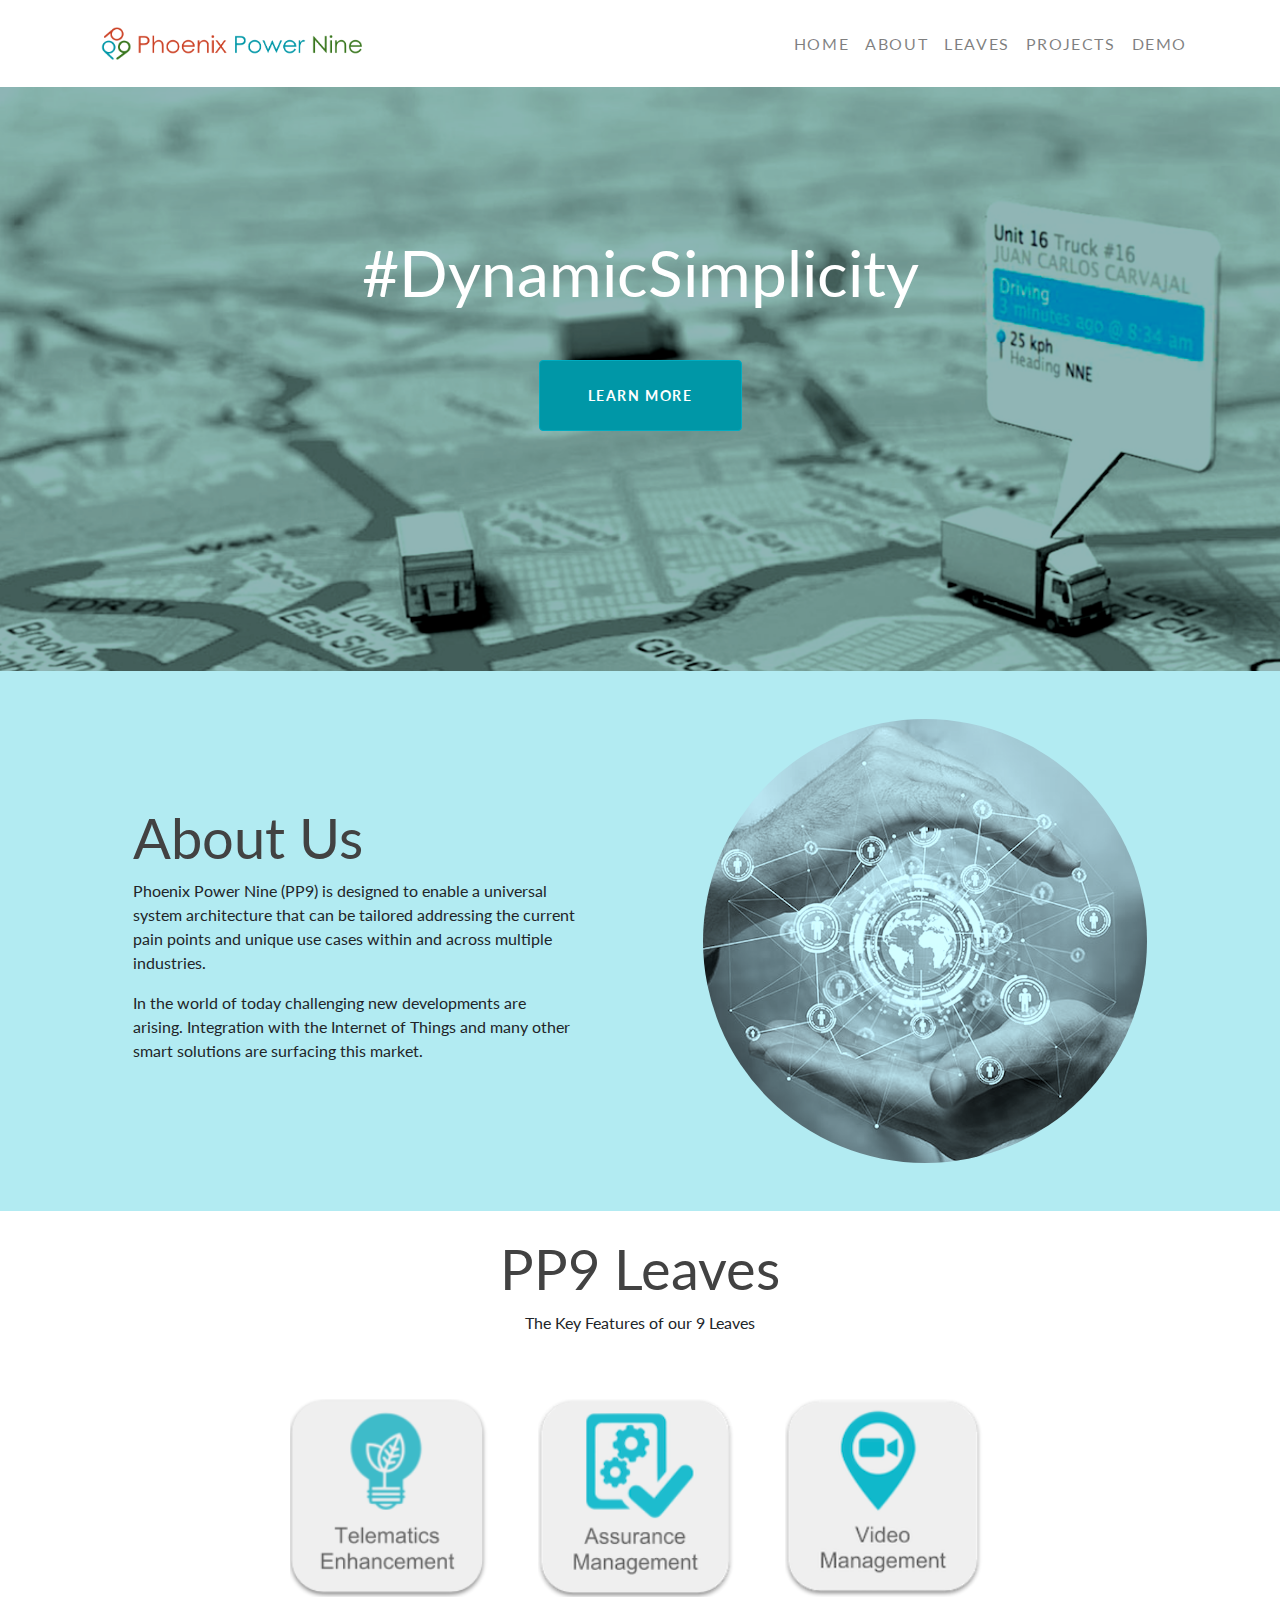
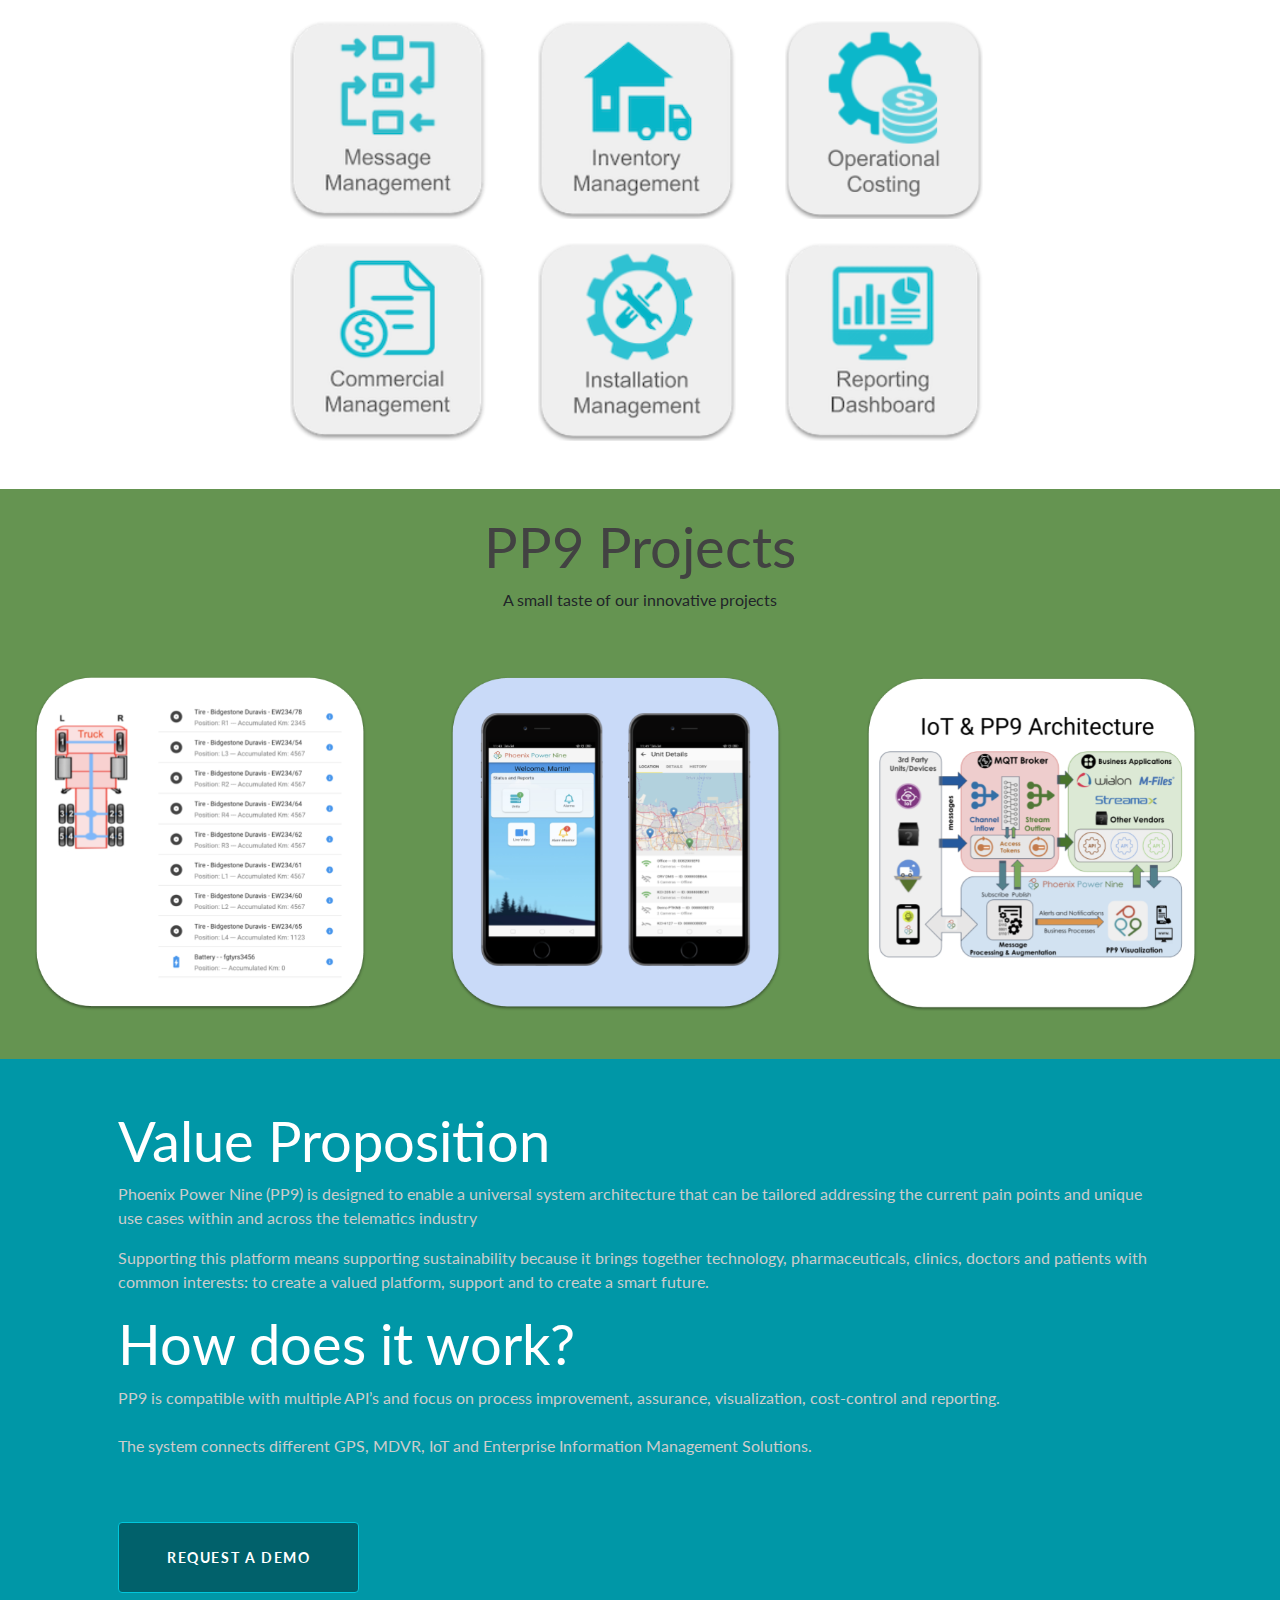
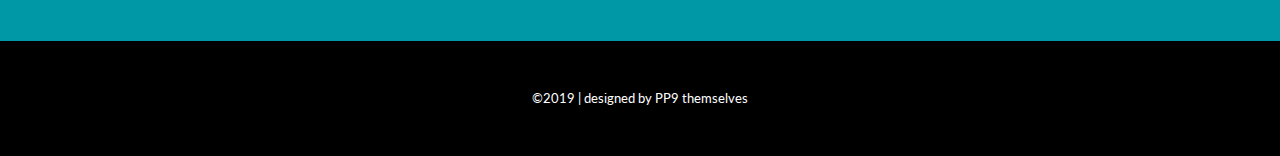
==== index.html @ 715a7a73 "Initial commit" ====
<!DOCTYPE html>
<html lang="en">

  <head>

    <meta charset="utf-8">
    <meta name="viewport" content="width=device-width, initial-scale=1, shrink-to-fit=no">
    <meta name="description" content="">
    <meta name="author" content="">
    <link rel="shortcut icon" href="favicon.ico">
    <link rel="shortcut icon" href="img/favicon.png" type="image/x-icon">

    <title>Phoenix Power Nine</title>

    <!-- Bootstrap core CSS -->
    <link href="vendor/bootstrap/css/bootstrap.min.css" rel="stylesheet">

    <!-- Custom fonts for this template -->
    <link href="https://fonts.googleapis.com/css?family=Catamaran:100,200,300,400,500,600,700,800,900" rel="stylesheet">
    <link href="https://fonts.googleapis.com/css?family=Lato:100,100i,300,300i,400,400i,700,700i,900,900i" rel="stylesheet">

    <!-- Custom styles for this template -->
    <link href="css/one-page-wonder.css" rel="stylesheet">
    <!-- Fontawesome Icon font -->
    <link rel="stylesheet" href="css/font-awesome.min.css">
    <!-- bootstrap.min -->
    <link rel="stylesheet" href="css/jquery.fancybox.css">

  </head>

  <body>

    <!-- Navigation -->
    <nav class="navbar navbar-expand-lg navbar-light navbar-custom fixed-top">
      <div class="container">
        <a class="navbar-brand" href="#">
            <div class="page-header__logo" >
          </div>
        </a>
        <button class="navbar-toggler" type="button" data-toggle="collapse" data-target="#navbarResponsive" aria-controls="navbarResponsive" aria-expanded="false" aria-label="Toggle navigation">
          <span class="navbar-toggler-icon"></span>
        </button>
        <div class="collapse navbar-collapse" id="navbarResponsive">
          <ul class="navbar-nav ml-auto">
            <li class="nav-item">
              <a class="nav-link page-header__nav-link" href="#home" >Home</a>
            </li>
            <li class="nav-item">
              <a class="nav-link page-header__nav-link" href="#about" >About</a>
            </li>
            <li class="nav-item">
              <a class="nav-link page-header__nav-link" href="#solutions" >Leaves</a>
            </li>
            <li class="nav-item">
              <a class="nav-link page-header__nav-link" href="#projects" >Projects</a>
            </li>
            <li class="nav-item">
              <a class="nav-link page-header__nav-link" href="#demo" >Demo</a>
            </li>
          </ul>
        </div>
      </div>
    </nav>

<scroll-container>
  <section id="home">
    <header class="masthead text-center text-white">
      <div class="masthead-content">
        <div class="container">
          <h2 class="masthead-heading mb-0">#DynamicSimplicity</h2>
          <!-- <h2 class="masthead-subheading mb-0">Will Rock Your Socks Off</h2> -->
          <a href="#dynamic" class="btn btn-primary_green btn-xl  mt-5">Learn More</a>
        </div>
      </div>
      <!--<div class="bg-circle-1 bg-circle"></div>
      <div class="bg-circle-2 bg-circle"></div>
      <div class="bg-circle-3 bg-circle"></div>
      <div class="bg-circle-4 bg-circle"></div> -->
    </header>
</section>


    <section style="background: #B2EBF2" id="about">
      <div class="container">
        <div class="row align-items-center">
          <div class="col-lg-6 order-lg-2">
            <div class="p-5">
              <img class="img-fluid rounded-circle" src="img/01.png" alt="">
            </div>
          </div>
          <div class="col-lg-6 order-lg-1">
            <div class="p-5">
              <h2 class="display-4">About Us</h2>
              <p>Phoenix Power Nine (PP9) is designed to enable a universal system architecture that can be tailored addressing the current pain points and unique use cases within and across multiple industries.</p>
<p>In the world of today challenging new developments are arising. Integration with the Internet of Things and many other smart solutions are surfacing this market.</p>
<!-- <p>We have a no-nonsense, result oriented approach towards projects and have the end-goal, the delivery of a project, or other agreed targets, as a priority.</p> -->

            </div>
          </div>
        </div>
      </div>
    </section>

    <section id="solutions">
      <div class="container" style="max-width:800px">
        <br>
        <div class="sec-title text-center">
          <h2 class="display-4 wow animated bounceInLeft">PP9 Leaves</h2>
          <p class="wow animated bounceInRight">The Key Features of our 9 Leaves</p>
        </div>
        <br><br>
        <div class="row" style="padding-left:50px">

          <div class="containerBox">
            <img src="img/pp9-leave-01.png" alt="Avatar" class="image">
            <div class="overlay">
              <div class="text"><span class="text2" >Customized Features</span>
                <br><br>If you can imagine it PP9 can realize it!
              </div>
            </div>
          </div>

          <div class="containerBox">
            <img src="img/pp9-leave-02.png" alt="Avatar" class="image">
            <div class="overlay">
              <div class="text"><span class="text2" >Routine Tasks</span>
                <br><br>Schedule your background activities and access the results
              </div>
            </div>
          </div>

          <div class="containerBox">
            <img src="img/pp9-leave-03.png" alt="Avatar" class="image">
            <div class="overlay">
              <div class="text"><span class="text2" >Live Video</span>
                <br><br>Access to live video and history alert recordings
              </div>
            </div>
          </div>


        </div>
        <br>
        <div class="row" style="padding-left:50px">

          <div class="containerBox">
            <img src="img/pp9-leave-04.png" alt="Avatar" class="image">
            <div class="overlay">
              <div class="text"><span class="text2" >Augmentation</span>
                <br><br>Capture and validate your messages before they are sent to the business applications
              </div>
            </div>
          </div>

          <div class="containerBox">
            <img src="img/pp9-leave-05.png" alt="Avatar" class="image">
            <div class="overlay">
              <div class="text"><span class="text2" >M-Files Integrated</span>
                <br><br>Access to your assets and it's metadata at any time
              </div>
            </div>
          </div>

          <div class="containerBox">
            <img src="img/pp9-leave-06.png" alt="Avatar" class="image">
            <div class="overlay">
              <div class="text"><span class="text2" >Cost Control</span>
                <br><br>Live status of your operational expenditure at your fingertips
              </div>
            </div>
          </div>
        </div>
        <br>
        <div class="row" style="padding-left:50px">

          <div class="containerBox">
            <img src="img/pp9-leave-07.png" alt="Avatar" class="image">
            <div class="overlay">
              <div class="text"><span class="text2" >Billing & Invoicing</span>
                <br><br>Create, manage and track billing and contracts
              </div>
            </div>
          </div>

          <div class="containerBox">
            <img src="img/pp9-leave-08.png" alt="Avatar" class="image">
            <div class="overlay">
              <div class="text"><span class="text2" >Field Readiness</span>
                <br><br>Manage your commissioning and installation processes
              </div>
            </div>
          </div>

          <div class="containerBox">
            <img src="img/pp9-leave-09.png" alt="Avatar" class="image">
            <div class="overlay">
              <div class="text"><span class="text2" >Realtime Reports</span>
                <br><br>See your data in realtime and drill down to the desired level
              </div>
            </div>
          </div>


        </div>

        <br>
        <br>
      </div>
    </section>

    <section id="projects" style="background: #659451">
        <br>
        <div class="sec-title text-center">
          <h2 class="display-4 wow animated bounceInLeft">PP9 Projects</h2>
          <p class="wow animated bounceInRight">A small taste of our innovative projects</p>
        </div>
        <br><br>
        <div class="row" style="padding-left:50px">

          <div class="containerBox">
            <img src="img/pp9-traceable-parts.png" alt="Avatar" class="image">
            <div class="overlay">
              <div class="text"><span class="text2" >Traceable Parts</span>
                <br><br>PP9 can visualise traceable parts such as tires and batteries and their location on the vehicle or trailer. <br><br>
This uses the interface with the content management system to capture the location data and do expected life calculations or manage warrantee.
              </div>
            </div>
          </div>

          <div class="containerBox">
            <img src="img/pp9-mobile-app.png" alt="Avatar" class="image">
            <div class="overlay">
              <div class="text"><span class="text2" >Mobile Application</span>
                <br><br>Our solution is based on establishing a platform, that has PC/Notebook and Mobile connectivity, and can be leveraged by many areas of the organization, including your consulting services division.<br><br>
We adopted an AGILE based development approach where the solution is built in rapid iterations so that any changes that may be needed during the build can be easily incorporated.
              </div>
            </div>
          </div>

          <div class="containerBox">
            <img src="img/pp9-iot-projects.png" alt="Avatar" class="image">
            <div class="overlay">
              <div class="text"><span class="text2" >PP9 Message Management</span>
                <br><br>Allows messages from different systems eg telematic systems to be captured and visualised without the need to open those systems. Different processing models cam then be applied to work with those messages and automate message review tasks.<br><br>
This allows for standard messages that are pushed to the telematics application to have additional parameters added that may come from other systems
Allows for a single dynamic view to be created that incorporates data elements coming from external systems.
              </div>
            </div>
          </div>


        </div>

        <br>
        <br>
      </div>
    </section>

    <section style="background: #0097A7" id="demo">
      <div class="container">
        <div class="row align-items-center">

            <div class="p-5">
              <h2 class="display-4" style="color:#FFF">Value Proposition</h2>
              <p style="color:#CCC">Phoenix Power Nine (PP9) is designed to enable a universal system architecture that can be tailored addressing the current pain points and unique use cases within and across the telematics industry

</p>
<p style="color:#CCC">Supporting this platform means supporting sustainability because it brings together technology, pharmaceuticals, clinics, doctors and patients with common interests: to create a valued platform, support and to create a smart future.</p>
<!-- <p>We have a no-nonsense, result oriented approach towards projects and have the end-goal, the delivery of a project, or other agreed targets, as a priority.</p> -->

<h3 class="display-4" style="color:#FFF">How does it work?</h3>
<p style="color:#CCC">PP9 is compatible with multiple API’s and focus on process improvement, assurance, visualization, cost-control and reporting. <br><br>
The system connects different GPS, MDVR, IoT and Enterprise Information Management Solutions.
</p>


<!--<a href="Aesthetics_Information_pack.pdf" class="btn btn-primary_creme btn-xl  mt-5">Read More</a> -->
<a href="#requestdemo" onclick="showRequestForm()" class="btn btn-primary_teal btn-xl  mt-5">Request a Demo</a>
            </div>
          </div>

      </div>
    </section>

    <section style="background: #FFF;display: none" id="requestdemo">
      <div class="container">
        <div class="row align-items-center">
          <div class="p-5">
            <h3 class="display-5" style="color:#01616b">Request a demo with our team</h3>
            <br>
            <form name="contact" method="POST" netlify>
              <div class="form-group">
                <label for="exampleInputName1">What is your name?</label>
                <input type="text" name="name" class="form-control"   placeholder="Enter your name">
              </div>
              <div class="form-group">
                <label for="exampleInputEmail1">What is your email address?</label>
                <input type="email" name="email" class="form-control"   placeholder="Enter your email">
                <small id="emailHelp" class="form-text text-muted">We'll never share your email with anyone else.</small>
              </div>
              <div class="form-group">
                <label for="exampleInputCompany1">What is your company name?</label>
                <input type="text" name="company" class="form-control"   placeholder="Enter your company name">
              </div>
              <div class="form-group">
                <label for="exampleInputMessage1">Message</label>
                <textarea type="text" name="message" class="form-control" placeholder="Leave a message (Optional)"></textarea>
              </div>
              <p>
                <button  class="btn btn-primary_teal btn-xl  mt-5" type="submit">&nbsp;&nbsp;Send&nbsp;&nbsp;</button>
              </p>
            </form>
           </div>
          </div>
        </div>
      </section>

  </scroll-container>

  <script>
    function showRequestForm () {
      // alert('test')
      $('#requestdemo').show()
    }
  </script>

    <!-- Footer -->
    <footer class="py-5 bg-black">
      <div class="container">
        <p class="m-0 text-center text-white small">&copy;2019 | designed by PP9 themselves</p>
      </div>
      <!-- /.container -->
    </footer>

    <!-- Bootstrap core JavaScript -->
    <script src="vendor/jquery/jquery.min.js"></script>
    <script src="vendor/bootstrap/js/bootstrap.bundle.min.js"></script>

  </body>

</html>
---- css/one-page-wonder.css ----
body {
  font-family: "Lato", sans-serif;
  scroll-behavior: smooth;
}

h1,
h2,
h3,
h4,
h5,
h6 {
  font-family: "Lato", sans-serif;
  font-weight: 400 !important;
  color: #424242;
}

.btn-xl {
  text-transform: uppercase;
  padding: 1.5rem 3rem;
  font-size: 0.9rem;
  font-weight: 700;
  letter-spacing: 0.1rem;
}

.bg-black {
  background-color: #000 !important;
}

.rounded-pill {
  border-radius: 5rem;
}

.navbar-custom {
  padding-top: 1rem;
  padding-bottom: 1rem;
  background-color: #FFF;
}

.navbar-custom .navbar-brand {
  text-transform: uppercase;
  font-size: 1rem;
  letter-spacing: 0.1rem;
  font-weight: 700;
}

.navbar-custom .navbar-nav .nav-item .nav-link {
  text-transform: uppercase;
  font-size: 1rem;
  font-weight: 400;
  letter-spacing: 0.1rem;
}

header.masthead {
  position: relative;
  overflow: hidden;
  padding-top: calc(7rem + 72px);
  padding-bottom: 7rem;
  /*background: linear-gradient(0deg, #ff6a00 0%, #ee0979 100%); */
  background: #323232 url(../img/welcome_bg.png) center 0 no-repeat;
  background-repeat: no-repeat;
  background-position: center center;
  background-attachment: scroll;
  background-size: cover;
}

header.masthead_aethetics {
  position: relative;
  overflow: hidden;
  padding-top: calc(10rem + 200px);
  padding-bottom: 7rem;
  /*background: linear-gradient(0deg, #ff6a00 0%, #ee0979 100%); */
  background: #323232 url(../img/medical_aesthetic_bg.jpg) center 0 no-repeat;"
  background-repeat: no-repeat;
  background-position: center center;
  background-attachment: scroll;
  background-size: cover;
}



header.masthead .masthead-content {
  z-index: 1;
  position: relative;
}
header.masthead_aethetics .masthead-content {
  z-index: 1;
  position: relative;
}


header.masthead .masthead-content .masthead-heading {
  font-size: 2rem;
  color:#FFFFFF;
}
header.masthead_aethetics .masthead_aethetics-content .masthead-heading {
  font-size: 4rem;
  color:#71564b;
}


header.masthead .masthead-content .masthead-subheading {
  font-size: 2rem;
}
header.masthead_aethetics .masthead-content .masthead-subheading {
  font-size: 2rem;
}


header.masthead .bg-circle {
  z-index: 0;
  position: absolute;
  border-radius: 100%;
  background: linear-gradient(0deg, #ee0979 0%, #ff6a00 100%);
}

header.masthead .bg-circle-1 {
  height: 90rem;
  width: 90rem;
  bottom: -55rem;
  left: -55rem;
}

header.masthead .bg-circle-2 {
  height: 50rem;
  width: 50rem;
  top: -25rem;
  right: -25rem;
}

header.masthead .bg-circle-3 {
  height: 20rem;
  width: 20rem;
  bottom: -10rem;
  right: 5%;
}

header.masthead .bg-circle-4 {
  height: 30rem;
  width: 30rem;
  top: -5rem;
  right: 35%;
}
.page-header__logo {
    float: left;
    height: 45px;
    width: 273px;
    margin: 0 0 0 40px;
    padding: 1px 0 0 45px;
    background: url(../img/pp9_logo.png) 0 center no-repeat;
    background-size: 273px 45px;
}
.page-header__nav-link {
    display: inline-block;
    font-size: 14px;
    text-transform: uppercase;
    padding: 10px;
    -webkit-transition: all .5s;
    -o-transition: all .5s;
    transition: all .5s
    color: #424242
}
scroll-container {
  display: block;
  overflow-y: scroll;
  scroll-behavior: smooth;
}

@media (min-width: 992px) {
  header.masthead {
    padding-top: calc(10rem + 75px);
    padding-bottom: 15rem;
  }
  header.masthead .masthead-content .masthead-heading {
    font-size: 4rem;
    color:#FFFFFF;
  }
  header.masthead .masthead-content .masthead-subheading {
    font-size: 4rem;
  }
  .page-header__logo {
      margin: 0 0 0 10px
  }
  .page-header__nav {
      margin: 30px 10px 0 0
  }
}

.bg-primary {
  background-color: #ee0979 !important;
}

.btn-primary {
  background-color: #ee0979;
  border-color: #ee0979;
}

.btn-primary_green {
  background-color: #0097A7;
  border-color: #00ACC1;
  color:#FFFFFF;
}

.btn-primary_creme {
  background-color: #d9aa8f;
  border-color: #805842;
  color:#FFFFFF;
}



.btn-primary:active, .btn-primary:focus, .btn-primary:hover {
  background-color: #bd0760 !important;
  border-color: #bd0760 !important;
}

.btn-primary_green:active, .btn-primary_green:focus, .btn-primary_green:hover {
  background-color: #00ACC1 !important;
  border-color: #00ACC1 !important;
  color: #FFF;
}

.btn-primary_teal {
  background-color: #01616b;
  border-color: #01c7dc;
  color:#FFFFFF;
}


.btn-primary:focus {
  box-shadow: 0 0 0 0.2rem rgba(238, 9, 121, 0.5);
}

.btn-secondary {
  background-color: #ff6a00;
  border-color: #ff6a00;
}

.btn-secondary:active, .btn-secondary:focus, .btn-secondary:hover {
  background-color: #cc5500 !important;
  border-color: #cc5500 !important;
}

.btn-secondary:focus {
  box-shadow: 0 0 0 0.2rem rgba(255, 106, 0, 0.5);
}



.containerBox {
  position: relative;
  width: 33%;
}

.image {
  display: block;
  width: 80%;
  height: auto;
}

.overlay {
  position: absolute;
  top: 0;
  bottom: 0;
  left: 0;
  right: 0;
  height: auto;
  width: 80%;
  opacity: 0;
  transition: .5s ease;
  background-color: #00BCD4;
  border-radius: 30px;
}

.containerBox:hover .overlay {
  opacity: 1;
}

.text {
  color: white;
  font-size: 15px;
  position: absolute;
  top: 50%;
  left: 50%;
  width: 90%;
  -webkit-transform: translate(-50%, -50%);
  -ms-transform: translate(-50%, -50%);
  transform: translate(-50%, -50%);
  text-align: center;
}

.text2 {
  color: white;
  font-size: 20px;
  position: absolute;
  top: 10px;
  left: 50%;
  width: 90%;
  -webkit-transform: translate(-50%, -50%);
  -ms-transform: translate(-50%, -50%);
  transform: translate(-50%, -50%);
  text-align: center;
}
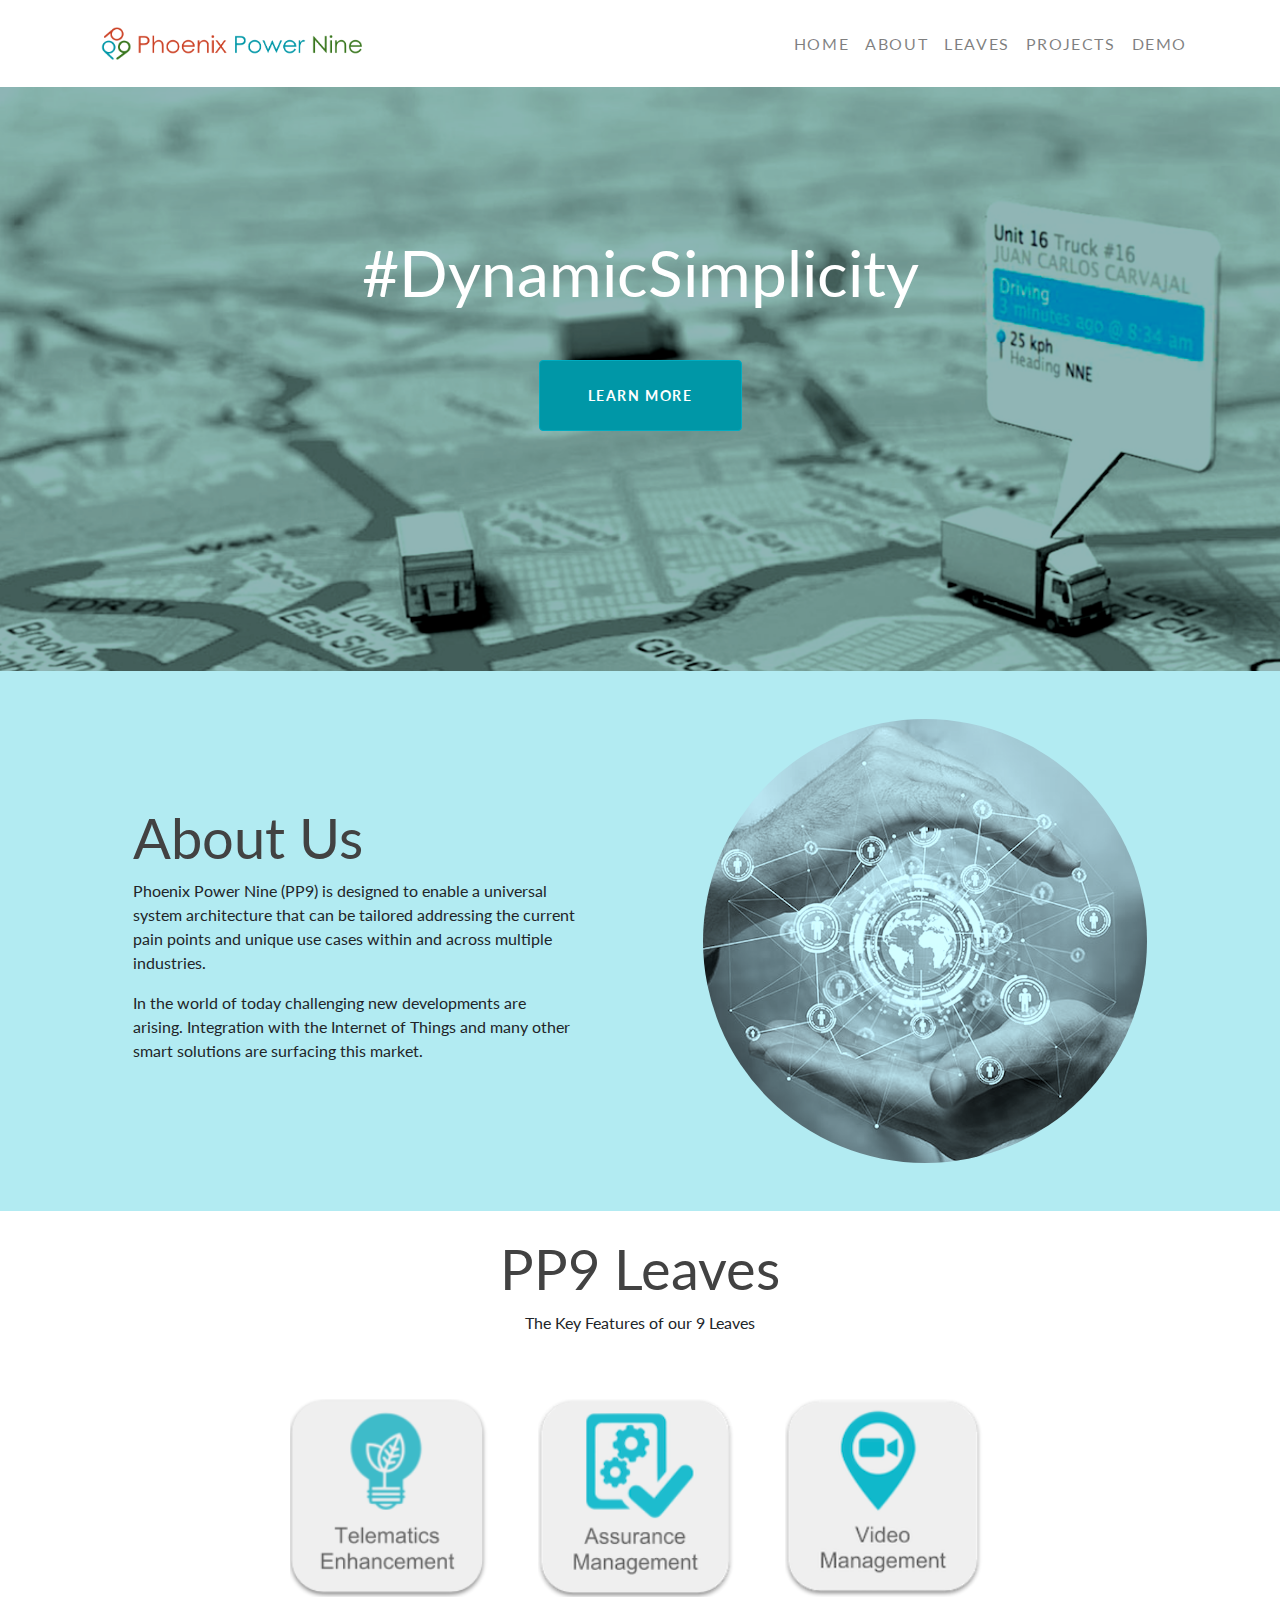
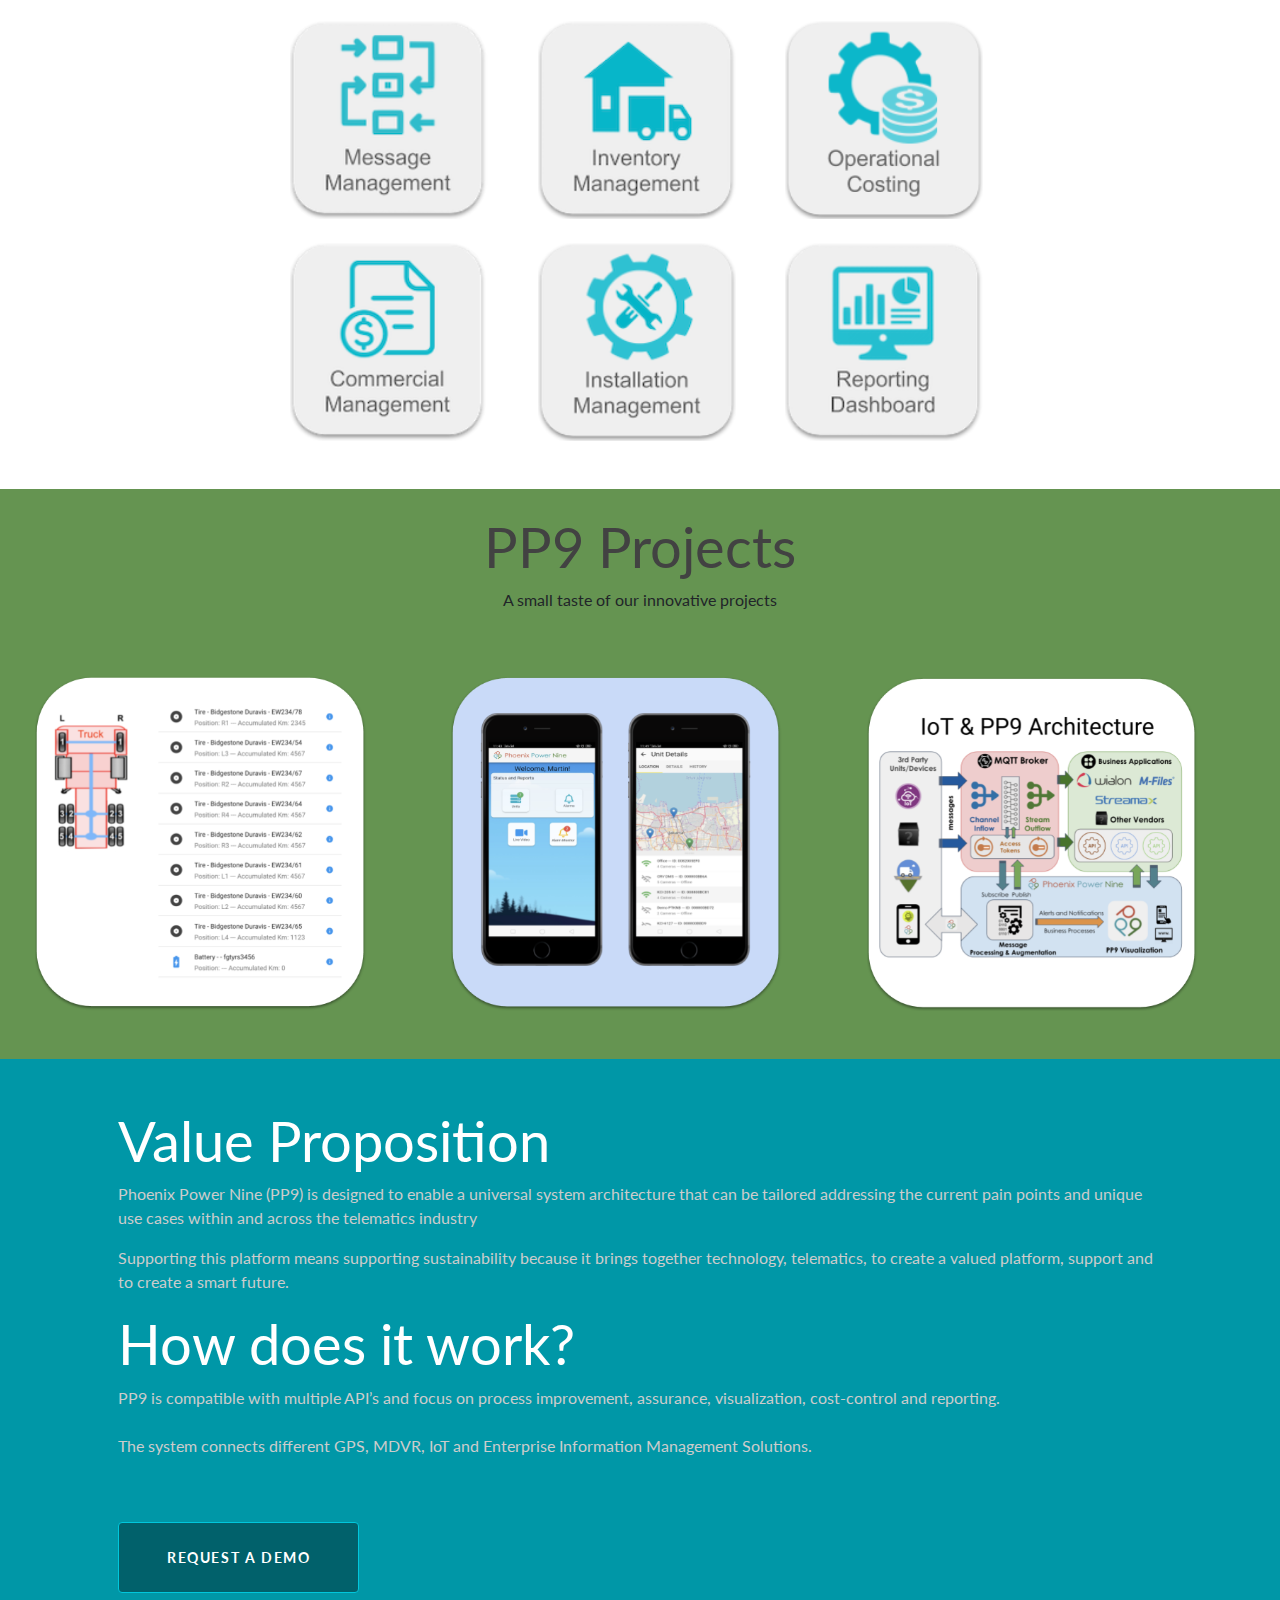
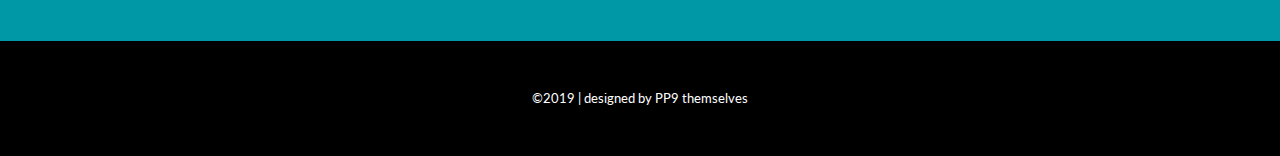
==== commit 7cf0cdc8: "Version 1.1" ====
--- a/index.html
+++ b/index.html
@@ -69,7 +69,7 @@
         <div class="container">
           <h2 class="masthead-heading mb-0">#DynamicSimplicity</h2>
           <!-- <h2 class="masthead-subheading mb-0">Will Rock Your Socks Off</h2> -->
-          <a href="#dynamic" class="btn btn-primary_green btn-xl  mt-5">Learn More</a>
+          <a href="#about" class="btn btn-primary_green btn-xl  mt-5">Learn More</a>
         </div>
       </div>
       <!--<div class="bg-circle-1 bg-circle"></div>
@@ -265,7 +265,7 @@
               <p style="color:#CCC">Phoenix Power Nine (PP9) is designed to enable a universal system architecture that can be tailored addressing the current pain points and unique use cases within and across the telematics industry
 
 </p>
-<p style="color:#CCC">Supporting this platform means supporting sustainability because it brings together technology, pharmaceuticals, clinics, doctors and patients with common interests: to create a valued platform, support and to create a smart future.</p>
+<p style="color:#CCC">Supporting this platform means supporting sustainability because it brings together technology, telematics, to create a valued platform, support and to create a smart future.</p>
 <!-- <p>We have a no-nonsense, result oriented approach towards projects and have the end-goal, the delivery of a project, or other agreed targets, as a priority.</p> -->
 
 <h3 class="display-4" style="color:#FFF">How does it work?</h3>
@@ -314,7 +314,6 @@
           </div>
         </div>
       </section>
-
   </scroll-container>
 
   <script>
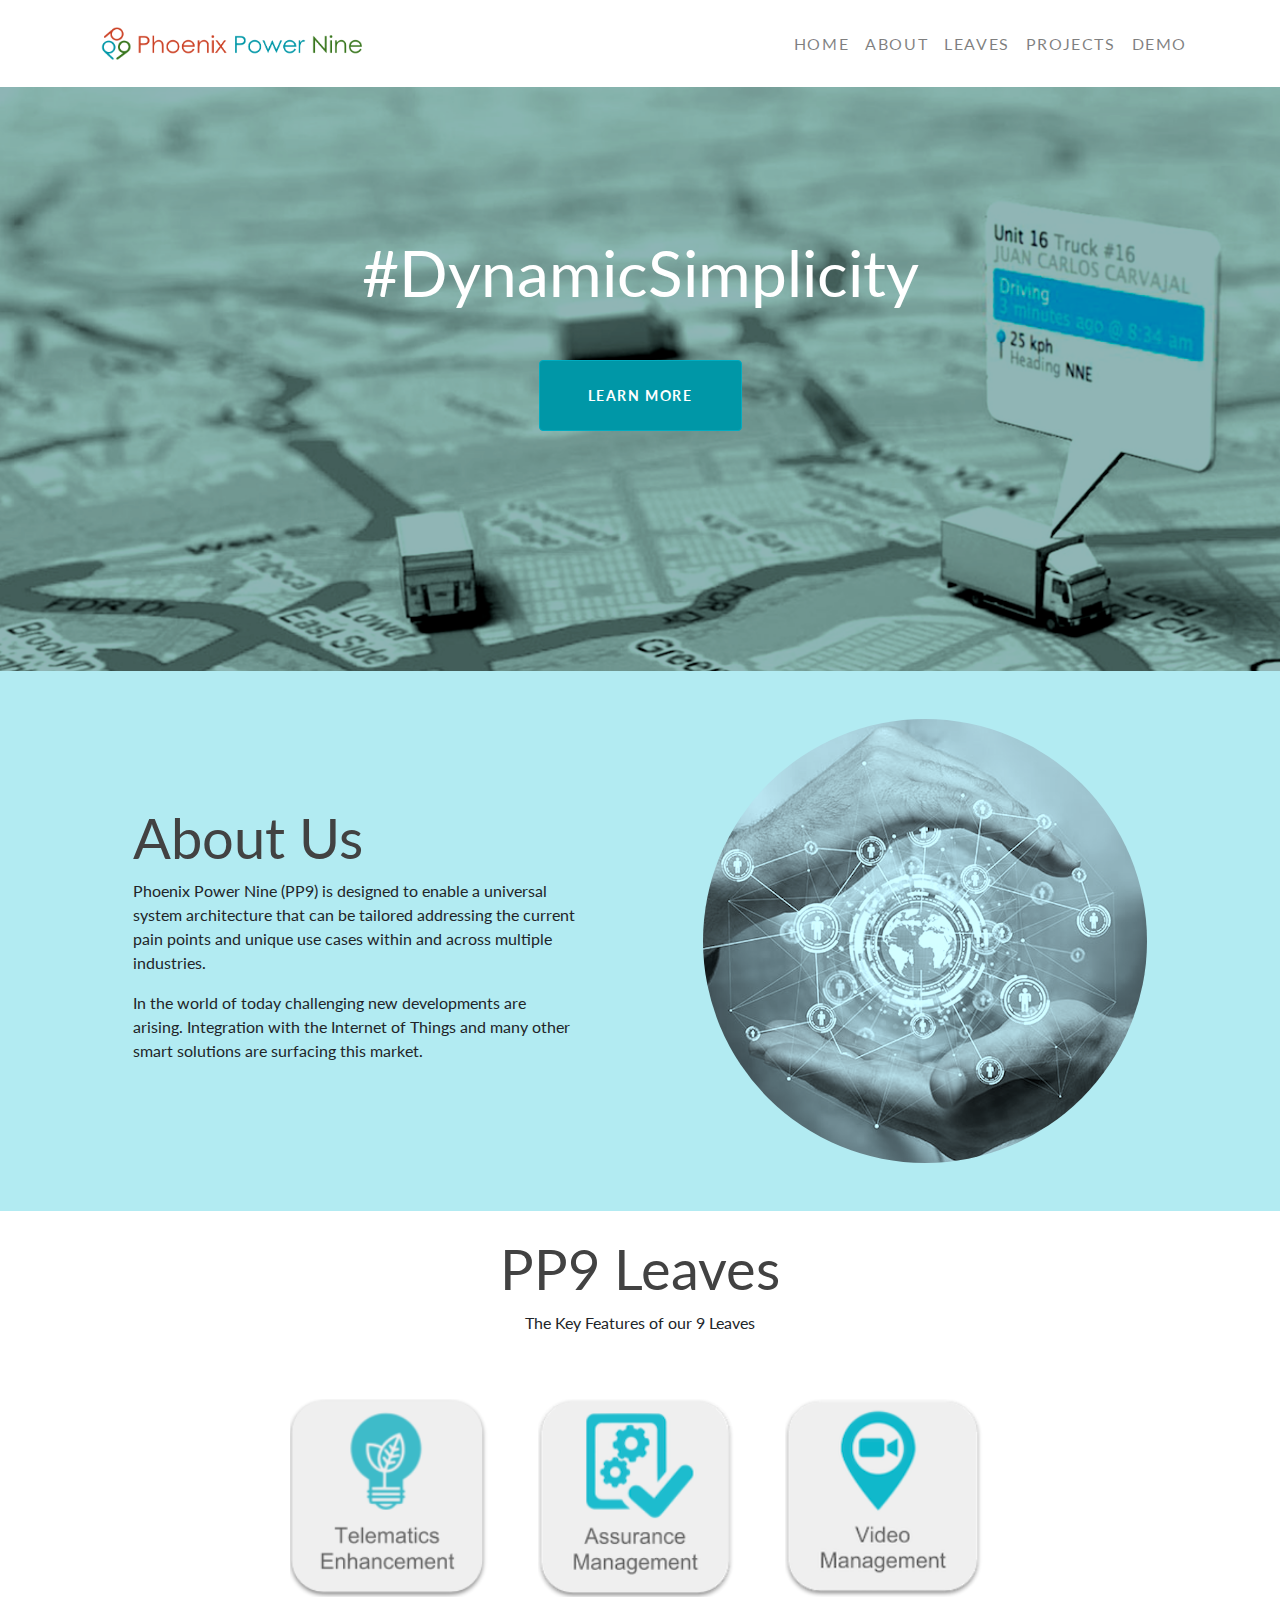
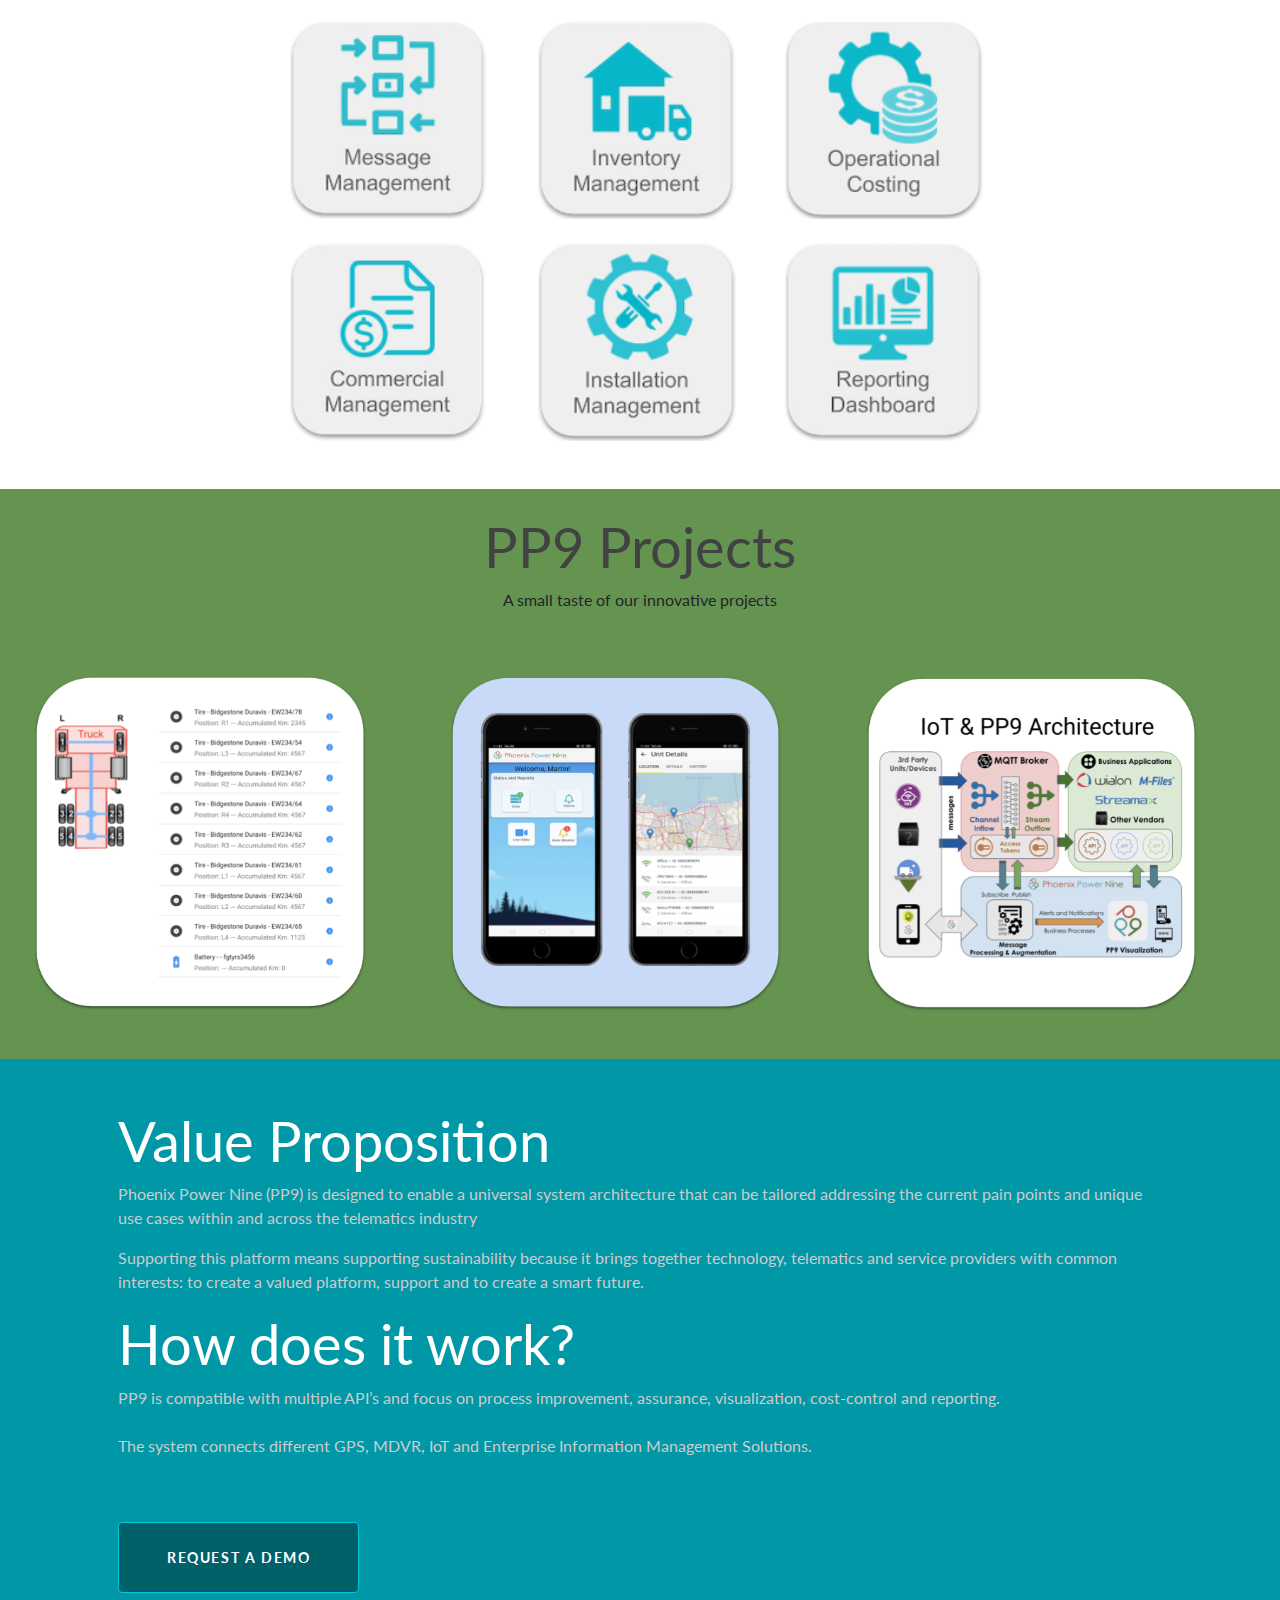
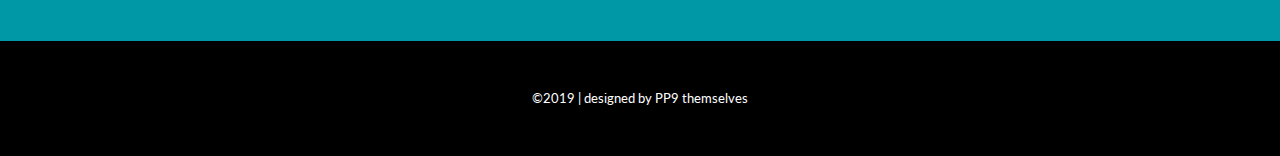
==== commit 9eb50898: "Version 1.2" ====
--- a/index.html
+++ b/index.html
@@ -265,7 +265,7 @@
               <p style="color:#CCC">Phoenix Power Nine (PP9) is designed to enable a universal system architecture that can be tailored addressing the current pain points and unique use cases within and across the telematics industry
 
 </p>
-<p style="color:#CCC">Supporting this platform means supporting sustainability because it brings together technology, telematics, to create a valued platform, support and to create a smart future.</p>
+<p style="color:#CCC">Supporting this platform means supporting sustainability because it brings together technology, telematics and service providers with common interests: to create a valued platform, support and to create a smart future.</p>
 <!-- <p>We have a no-nonsense, result oriented approach towards projects and have the end-goal, the delivery of a project, or other agreed targets, as a priority.</p> -->
 
 <h3 class="display-4" style="color:#FFF">How does it work?</h3>
